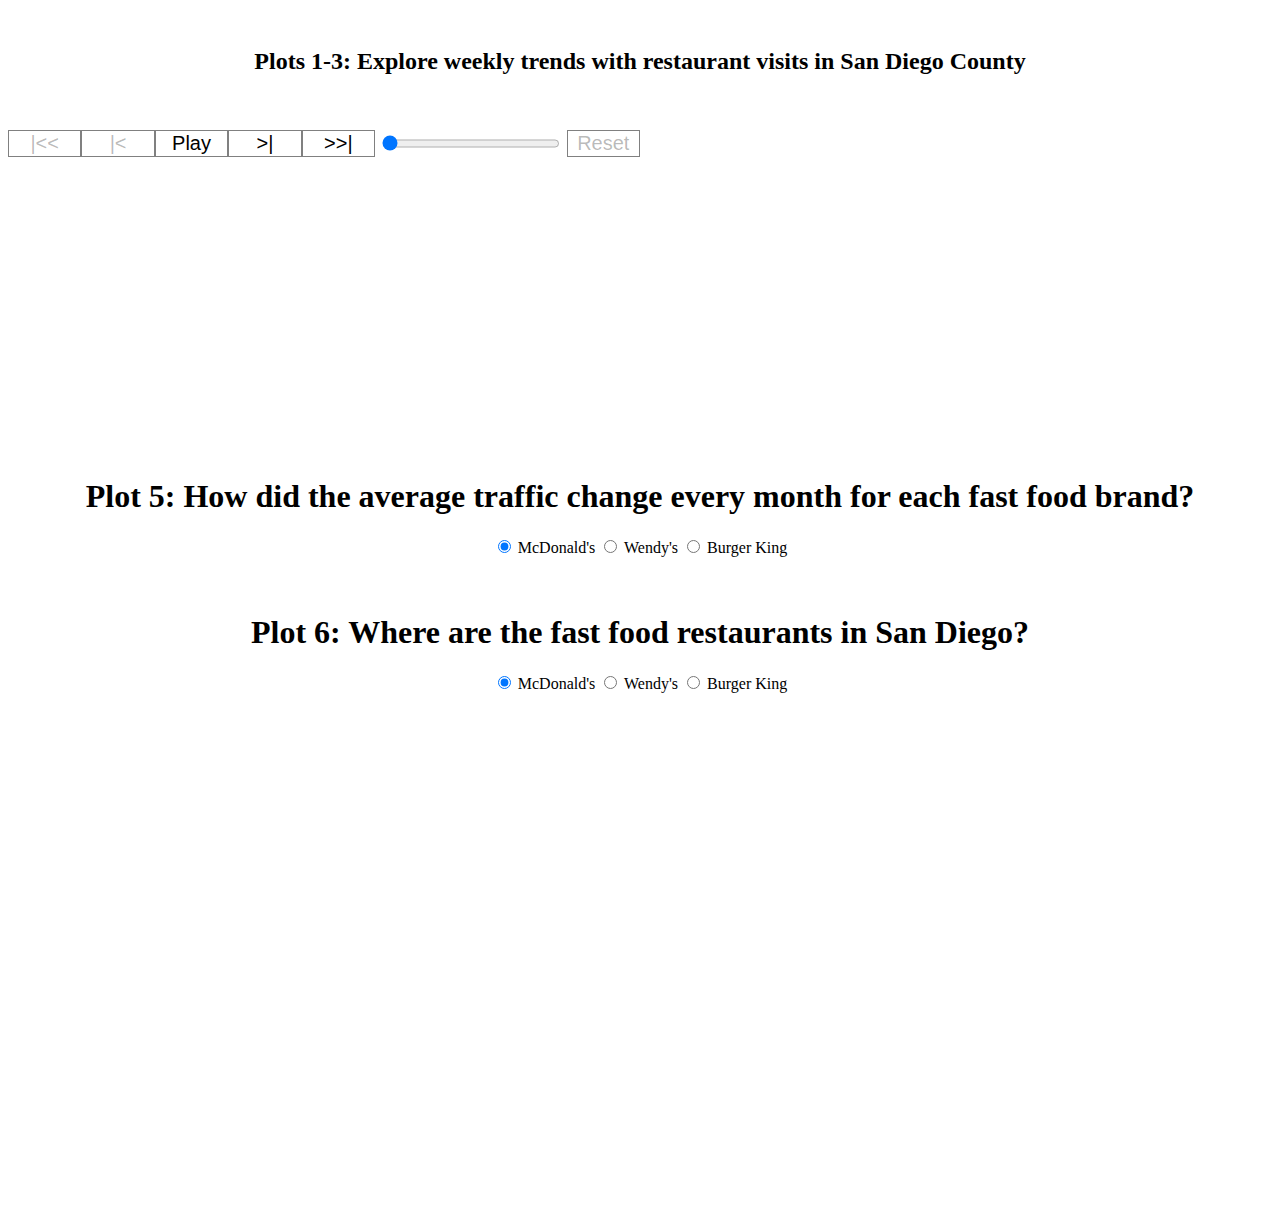
==== index.html @ 8680d5e2 "Incorporate plots 5 and 6 (plot 5 needs a lot of work and finish plot 2" ====
<!DOCTYPE html>
<html lang="en">

<head>
  <meta charset="UTF-8">
  <meta name="viewport" content="width=device-width, initial-scale=1.0">
  <meta http-equiv="X-UA-Compatible" content="ie=edge">
  <script src="../d3.js"></script>
  <script src="https://d3js.org/topojson.v2.min.js"></script>
  <link href="ari-style.css" rel="stylesheet" />
  <title>Final Project DV: Ari</title>
</head>

<body>
  <h2>Plots 1-3: Explore weekly trends with restaurant visits in San Diego County</h2>
  <div id="trifecta">
    <div id="trifectaLeft" class="container">
      <div class="grow">
        <div id="plot1Controls">
          <button type="button" disabled class="plot1Reset"><nobr>|&lt;&lt;</nobr></button>
          <button type="button" disabled id="plot1Back"><nobr>|&lt;</nobr></button>
          <button type="button" id="plot1PlayPause">Play</button>
          <button type="button" id="plot1Fwd"><nobr>&gt;|</nobr></button>
          <button type="button" id="plot1End"><nobr>&gt&gt;|</nobr></button>
          <input type="range" min="0" max="56" value="0" id="plot1WeekRange" list="covidWeek">
          <button type="button" disabled class="plot1Reset">Reset</button>
        </div>
      </div>
      <svg id="plot1SVG"></svg>
      <div class="grow"></div>
    </div>
    <div id="trifectaRight">
      <div id="plot2Container" class="container">
        <!-- <h1>How did the average total daily traffic change every week? (Line plot)</h1> -->
        <br>
        <svg id="plot2SVG"></svg>
      </div>
      <div id="plot3Container" class="container">
        <!-- <h1>Plot 3: How did the average daily traffic each week for each brand change during the course of the early COVID-19 pandemic (Stacked bar chart)?</h1> -->
        <br>
        <svg id="plot3SVG"></svg>
      </div>
    </div>
  </div>
  <div id="plot5Container" class="container">
    <br>
    <div class="row">
      <h1>Plot 5: How did the average traffic change every month for each fast food brand?</h5>
        <div class="row">
          <div id="radio" class="center_plot">
            <input type="radio" id="McDonald" name="year" value="McDonald's" checked="checked">
            <label for="McDonald">McDonald's</label>
            <input type="radio" id="Wendy" name="year" value="Wendy's">
            <label for="Wendy">Wendy's</label>
            <input type="radio" id="BurgerKing" name="year" value="Burger King">
            <label for="BurgerKing">Burger King</label>
            <br>
          </div>
        </div>
        <div id="boxplot"></div>
    </div>
    <br>
  </div>
  <div id="plot6Container" class="container">

    <br>
    <div class="row">
      <h1>Plot 6: Where are the fast food restaurants in San Diego?</h1>
      <div class="row">
        <div id="map_sandiego" class="center_plot">
          <input type="radio" id="McDonald_sandiego" name="mcd" value="McDonald's" checked="checked">
          <label for="McDonald_sandiego">McDonald's</label>
          <input type="radio" id="Wendy_sandiego" name="mcd" value="Wendy's">
          <label for="Wendy_sandiego">Wendy's</label>
          <input type="radio" id="BurgerKing_sandiego" name="mcd" value="Burger King">
          <label for="BurgerKing_sandiego">Burger King</label>
          <br>
        </div>
      </div>
      <div id="map"></div>
    </div>
    <br>
  </div>
</body>
<script src="ari-preprocessing.js"></script>
<script>
  window.updatePlot1 = () => {};
  window.updatePlot3 = () => {};
  window.updatePlot2 = () => {};
</script>
<script src="ari-plot1.js"></script>
<script src="ari-plot2.js"></script>
<script src="ari-plot3.js"></script>
<script src="pranav-app.js"></script>

</html>
---- ari-style.css ----
.color-mcdonalds {
  fill: #ba0900;
}
.color-wendys {
  fill: #acad7b;
}
.color-burgerking {
  fill: #000e8a;
}
.container{
  margin: auto;
  text-align: center;
  /* padding:2em; */
}
#plot1Controls {
  display:flex;
  flex:1;
}
#plot1Controls button {
  display:block;
  flex:1;
}
#plot1Controls input {
  flex: 3;
  margin-left: 0.5em;
  margin-right: 0.5em;
}
#plot1SVG, #plot2SVG, #plot3SVG {
  width:100%;
  height:auto;
}
svg text {
  font-family: sans-serif;
}

button {
  font-size: 1.25em;
  background-color: #FFFFFF;
  border: 1px solid grey;
  cursor:pointer;
}
button:disabled {
  cursor:not-allowed;
}
.covidSpectre {
  fill: #BBB;
}
.covidLabel {
  pointer-events: none;
}

@media only screen and (min-width:1200px) {
  #trifecta {
    display:flex;
  }

  #trifectaLeft, #trifectaRight {
    padding:0;
    margin:0;
    flex:1;
  }

  #trifectaLeft {
    display: flex;
    flex-direction: column;
  }

  .grow {
    flex:1;
    display:flex;
    align-items:center;
  }
}

h2 {
  margin-top: 2em;
  text-align: center;
}
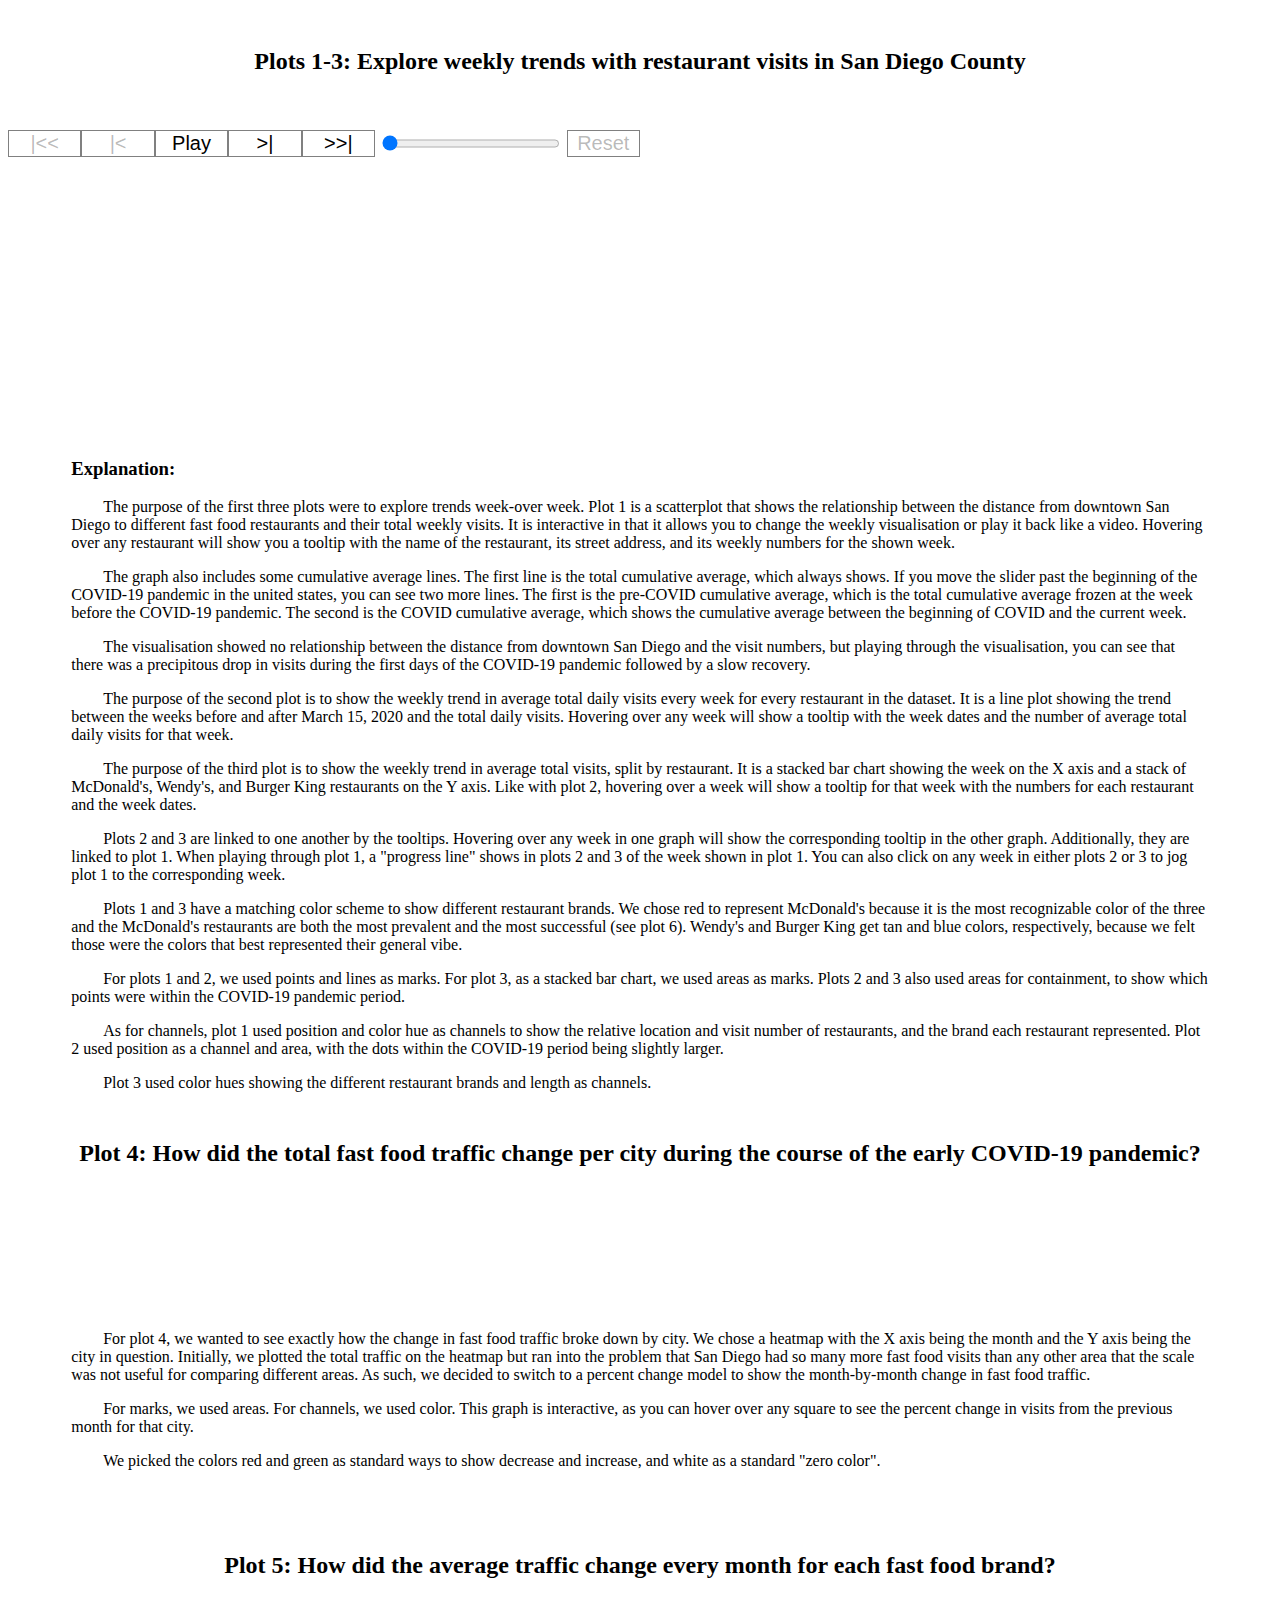
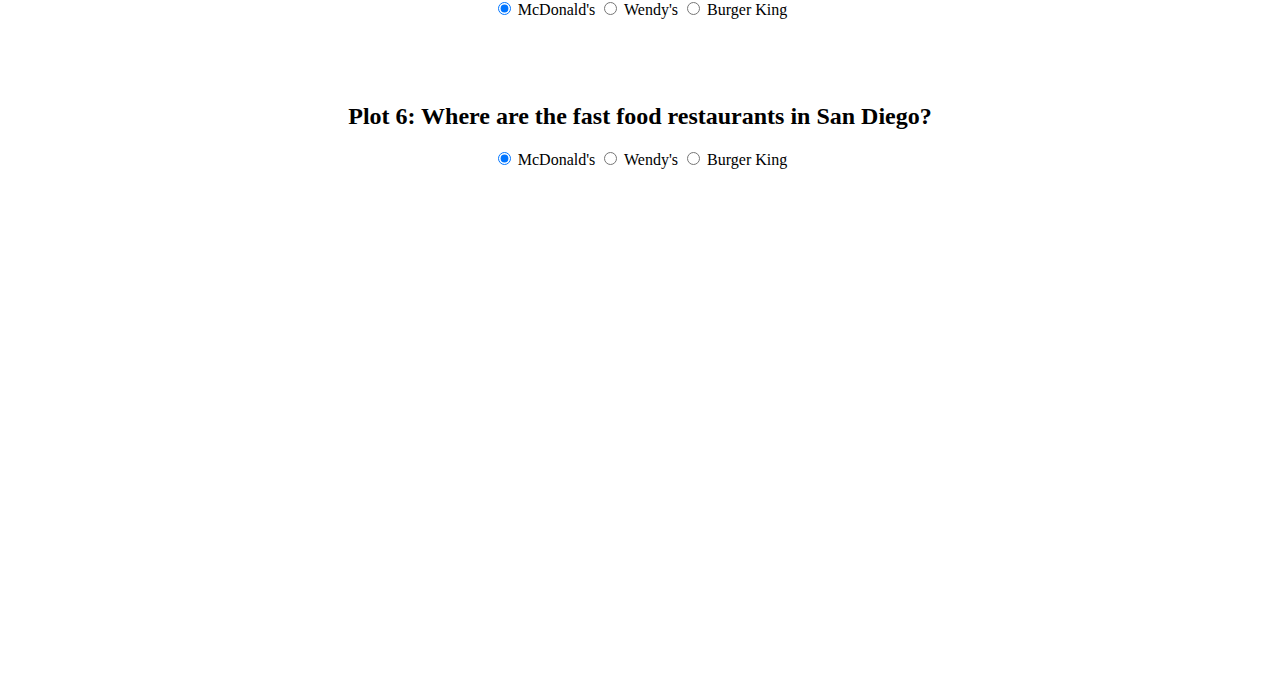
==== commit c7571b35: "Incorporate Brad's code and modify it to be relative, add write-ups for plots 1-4" ====
--- a/index.html
+++ b/index.html
@@ -5,10 +5,10 @@
   <meta charset="UTF-8">
   <meta name="viewport" content="width=device-width, initial-scale=1.0">
   <meta http-equiv="X-UA-Compatible" content="ie=edge">
-  <script src="../d3.js"></script>
+  <script src="./d3.js"></script>
   <script src="https://d3js.org/topojson.v2.min.js"></script>
   <link href="ari-style.css" rel="stylesheet" />
-  <title>Final Project DV: Ari</title>
+  <title>DSC 106 Final Project: Group 35</title>
 </head>
 
 <body>
@@ -17,11 +17,19 @@
     <div id="trifectaLeft" class="container">
       <div class="grow">
         <div id="plot1Controls">
-          <button type="button" disabled class="plot1Reset"><nobr>|&lt;&lt;</nobr></button>
-          <button type="button" disabled id="plot1Back"><nobr>|&lt;</nobr></button>
+          <button type="button" disabled class="plot1Reset">
+            <nobr>|&lt;&lt;</nobr>
+          </button>
+          <button type="button" disabled id="plot1Back">
+            <nobr>|&lt;</nobr>
+          </button>
           <button type="button" id="plot1PlayPause">Play</button>
-          <button type="button" id="plot1Fwd"><nobr>&gt;|</nobr></button>
-          <button type="button" id="plot1End"><nobr>&gt&gt;|</nobr></button>
+          <button type="button" id="plot1Fwd">
+            <nobr>&gt;|</nobr>
+          </button>
+          <button type="button" id="plot1End">
+            <nobr>&gt&gt;|</nobr>
+          </button>
           <input type="range" min="0" max="56" value="0" id="plot1WeekRange" list="covidWeek">
           <button type="button" disabled class="plot1Reset">Reset</button>
         </div>
@@ -42,22 +50,55 @@
       </div>
     </div>
   </div>
+  <h3>Explanation:</h3>
+  <p>
+    The purpose of the first three plots were to explore trends week-over week. Plot 1 is a scatterplot that shows the relationship between the distance from downtown San Diego to different
+    fast food restaurants and their total weekly visits. It is interactive in that it allows you to change the weekly visualisation or play it back like a video. Hovering over any restaurant will show you a tooltip
+    with the name of the restaurant, its street address, and its weekly numbers for the shown week.
+  </p>
+  <p>
+    The graph also includes some cumulative average lines. The first line is the total cumulative average, which always shows. If you move the slider past the beginning of the COVID-19
+    pandemic in the united states, you can see two more lines. The first is the pre-COVID cumulative average, which is the total cumulative average frozen at the week before the COVID-19
+    pandemic. The second is the COVID cumulative average, which shows the cumulative average between the beginning of COVID and the current week.
+  </p>
+  <p>The visualisation showed no relationship between the distance from downtown San Diego and the visit numbers, but playing through the visualisation, you can see that there was a precipitous drop
+  in visits during the first days of the COVID-19 pandemic followed by a slow recovery.</p>
+  <p>The purpose of the second plot is to show the weekly trend in average total daily visits every week for every restaurant in the dataset. It is a line plot showing the trend between the weeks before
+  and after March 15, 2020 and the total daily visits. Hovering over any week will show a tooltip with the week dates and the number of average total daily visits for that week.</p>
+  <p>The purpose of the third plot is to show the weekly trend in average total visits, split by restaurant. It is a stacked bar chart showing the week on the X axis and a stack of McDonald&apos;s, Wendy&apos;s, and Burger King restaurants on the Y axis. Like with plot 2, hovering over a week will show a
+  tooltip for that week with the numbers for each restaurant and the week dates.</p>
+  <p>Plots 2 and 3 are linked to one another by the tooltips. Hovering over any week in one graph will show the corresponding tooltip in the other graph. Additionally, they are linked to plot 1.
+  When playing through plot 1, a &quot;progress line&quot; shows in plots 2 and 3 of the week shown in plot 1. You can also click on any week in either plots 2 or 3 to jog plot 1 to the corresponding week.</p>
+  <p>Plots 1 and 3 have a matching color scheme to show different restaurant brands. We chose red to represent McDonald&apos;s because it is the most recognizable color of the three and the McDonald&apos;s restaurants are both
+  the most prevalent and the most successful (see plot 6). Wendy&apos;s and Burger King get tan and blue colors, respectively, because we felt those were the colors that best represented their general vibe.</p>
+  <p>For plots 1 and 2, we used points and lines as marks. For plot 3, as a stacked bar chart, we used areas as marks. Plots 2 and 3 also used areas for containment, to show which points were within the COVID-19 pandemic period.</p>
+  <p>As for channels, plot 1 used position and color hue as channels to show the relative location and visit number of restaurants, and the brand each restaurant represented. Plot 2 used position as a channel and area, with the dots within the COVID-19 period being slightly larger.</p>
+  <p>Plot 3 used color hues showing the different restaurant brands and length as channels.</p>
+  <div id="plot4Container" class="container">
+    <h2>Plot 4: How did the total fast food traffic change per city during the course of the early COVID-19 pandemic?</h2>
+    <div id="plot_4" class="center_plot">
+    </div>
+  </div>
+<p>For plot 4, we wanted to see exactly how the change in fast food traffic broke down by city. We chose a heatmap with the X axis being the month and the Y axis being the city in question. Initially, we plotted the total traffic on the heatmap but ran into the problem that San Diego had so many more
+fast food visits than any other area that the scale was not useful for comparing different areas. As such, we decided to switch to a percent change model to show the month-by-month change in fast food traffic.</p>
+<p>For marks, we used areas. For channels, we used color. This graph is interactive, as you can hover over any square to see the percent change in visits from the previous month for that city.</p>
+<p>We picked the colors red and green as standard ways to show decrease and increase, and white as a standard &quot;zero color&quot;.</p>
   <div id="plot5Container" class="container">
     <br>
     <div class="row">
-      <h1>Plot 5: How did the average traffic change every month for each fast food brand?</h5>
-        <div class="row">
-          <div id="radio" class="center_plot">
-            <input type="radio" id="McDonald" name="year" value="McDonald's" checked="checked">
-            <label for="McDonald">McDonald's</label>
-            <input type="radio" id="Wendy" name="year" value="Wendy's">
-            <label for="Wendy">Wendy's</label>
-            <input type="radio" id="BurgerKing" name="year" value="Burger King">
-            <label for="BurgerKing">Burger King</label>
-            <br>
-          </div>
+      <h2>Plot 5: How did the average traffic change every month for each fast food brand?</h2>
+      <div class="row">
+        <div id="radio" class="center_plot">
+          <input type="radio" id="McDonald" name="year" value="McDonald's" checked="checked">
+          <label for="McDonald">McDonald's</label>
+          <input type="radio" id="Wendy" name="year" value="Wendy's">
+          <label for="Wendy">Wendy's</label>
+          <input type="radio" id="BurgerKing" name="year" value="Burger King">
+          <label for="BurgerKing">Burger King</label>
+          <br>
         </div>
-        <div id="boxplot"></div>
+      </div>
+      <div id="boxplot"></div>
     </div>
     <br>
   </div>
@@ -65,7 +106,7 @@
 
     <br>
     <div class="row">
-      <h1>Plot 6: Where are the fast food restaurants in San Diego?</h1>
+      <h2>Plot 6: Where are the fast food restaurants in San Diego?</h2>
       <div class="row">
         <div id="map_sandiego" class="center_plot">
           <input type="radio" id="McDonald_sandiego" name="mcd" value="McDonald's" checked="checked">
@@ -91,6 +132,7 @@
 <script src="ari-plot1.js"></script>
 <script src="ari-plot2.js"></script>
 <script src="ari-plot3.js"></script>
+<script src="brad-app.js"></script>
 <script src="pranav-app.js"></script>
 
 </html>
--- a/ari-style.css
+++ b/ari-style.css
@@ -25,9 +25,19 @@
   margin-left: 0.5em;
   margin-right: 0.5em;
 }
-#plot1SVG, #plot2SVG, #plot3SVG {
+#plot1SVG, #plot2SVG, #plot3SVG, #plot_4 svg {
   width:100%;
   height:auto;
+}
+#plot_4 {
+  padding: 5%;
+}
+p, h3 {
+  padding-left: 5%;
+  padding-right: 5%;
+}
+p {
+  text-indent: 2em;
 }
 svg text {
   font-family: sans-serif;
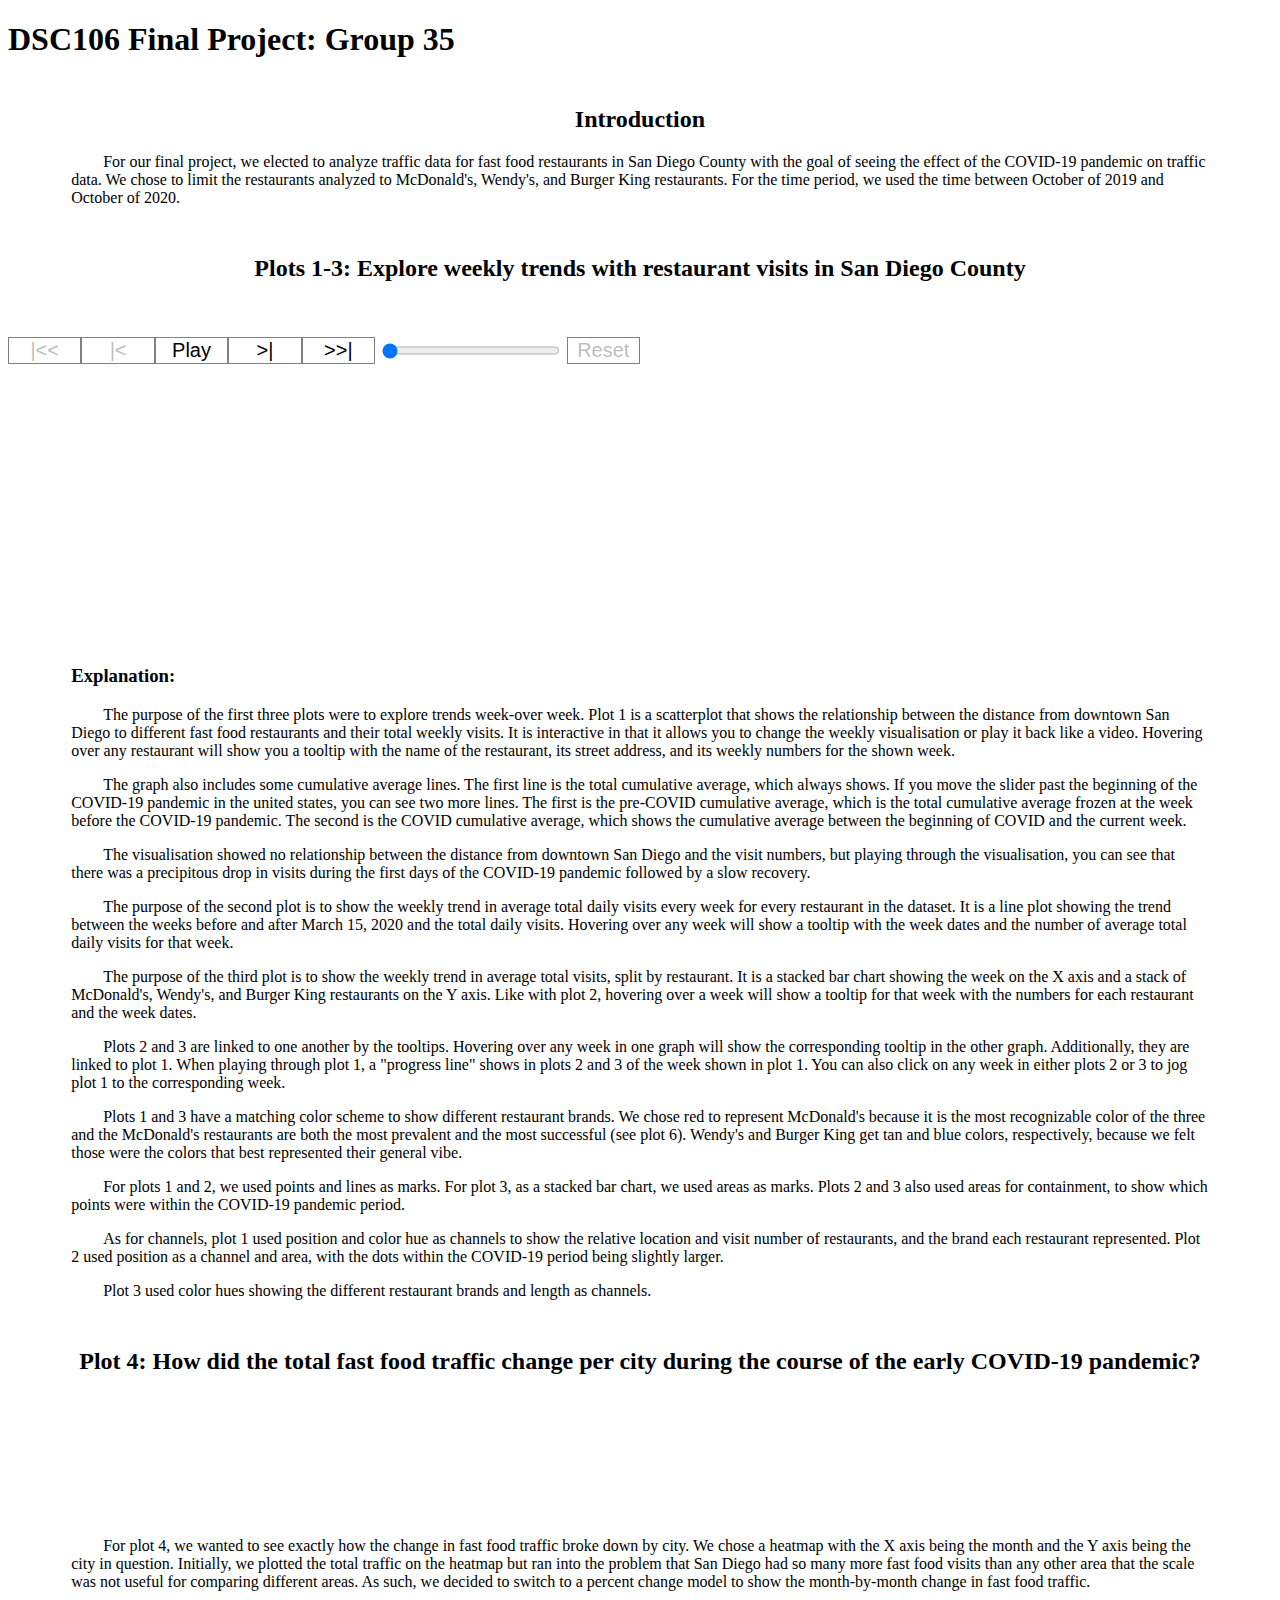
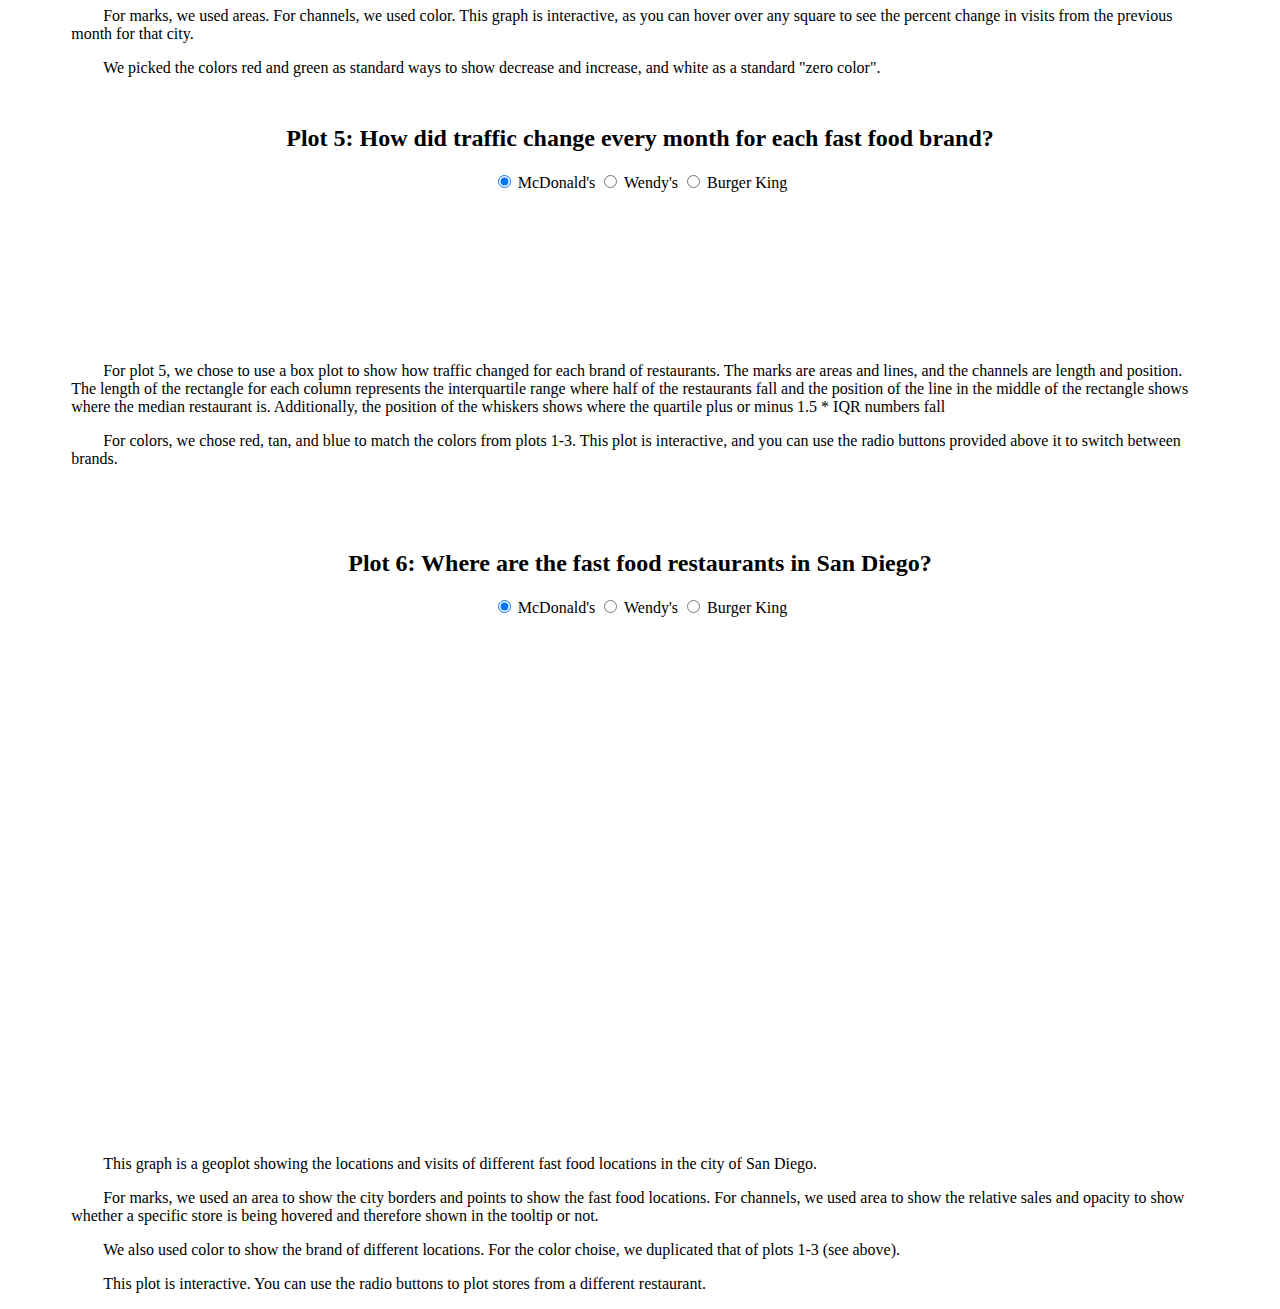
==== commit acd1d3b8: "Re-do plot 5, add write-up" ====
--- a/index.html
+++ b/index.html
@@ -12,6 +12,9 @@
 </head>
 
 <body>
+  <h1>DSC106 Final Project: Group 35</h1>
+  <h2>Introduction</h2>
+  <p>For our final project, we elected to analyze traffic data for fast food restaurants in San Diego County with the goal of seeing the effect of the COVID-19 pandemic on traffic data. We chose to limit the restaurants analyzed to McDonald&apos;s, Wendy&apos;s, and Burger King restaurants. For the time period, we used the time between October of 2019 and October of 2020.</p>
   <h2>Plots 1-3: Explore weekly trends with restaurant visits in San Diego County</h2>
   <div id="trifecta">
     <div id="trifectaLeft" class="container">
@@ -62,30 +65,49 @@
     pandemic. The second is the COVID cumulative average, which shows the cumulative average between the beginning of COVID and the current week.
   </p>
   <p>The visualisation showed no relationship between the distance from downtown San Diego and the visit numbers, but playing through the visualisation, you can see that there was a precipitous drop
-  in visits during the first days of the COVID-19 pandemic followed by a slow recovery.</p>
+    in visits during the first days of the COVID-19 pandemic followed by a slow recovery.</p>
   <p>The purpose of the second plot is to show the weekly trend in average total daily visits every week for every restaurant in the dataset. It is a line plot showing the trend between the weeks before
-  and after March 15, 2020 and the total daily visits. Hovering over any week will show a tooltip with the week dates and the number of average total daily visits for that week.</p>
-  <p>The purpose of the third plot is to show the weekly trend in average total visits, split by restaurant. It is a stacked bar chart showing the week on the X axis and a stack of McDonald&apos;s, Wendy&apos;s, and Burger King restaurants on the Y axis. Like with plot 2, hovering over a week will show a
-  tooltip for that week with the numbers for each restaurant and the week dates.</p>
+    and after March 15, 2020 and the total daily visits. Hovering over any week will show a tooltip with the week dates and the number of average total daily visits for that week.</p>
+  <p>The purpose of the third plot is to show the weekly trend in average total visits, split by restaurant. It is a stacked bar chart showing the week on the X axis and a stack of McDonald&apos;s, Wendy&apos;s, and Burger King restaurants on the Y
+    axis. Like with plot 2, hovering over a week will show a
+    tooltip for that week with the numbers for each restaurant and the week dates.</p>
   <p>Plots 2 and 3 are linked to one another by the tooltips. Hovering over any week in one graph will show the corresponding tooltip in the other graph. Additionally, they are linked to plot 1.
-  When playing through plot 1, a &quot;progress line&quot; shows in plots 2 and 3 of the week shown in plot 1. You can also click on any week in either plots 2 or 3 to jog plot 1 to the corresponding week.</p>
+    When playing through plot 1, a &quot;progress line&quot; shows in plots 2 and 3 of the week shown in plot 1. You can also click on any week in either plots 2 or 3 to jog plot 1 to the corresponding week.</p>
   <p>Plots 1 and 3 have a matching color scheme to show different restaurant brands. We chose red to represent McDonald&apos;s because it is the most recognizable color of the three and the McDonald&apos;s restaurants are both
-  the most prevalent and the most successful (see plot 6). Wendy&apos;s and Burger King get tan and blue colors, respectively, because we felt those were the colors that best represented their general vibe.</p>
+    the most prevalent and the most successful (see plot 6). Wendy&apos;s and Burger King get tan and blue colors, respectively, because we felt those were the colors that best represented their general vibe.</p>
   <p>For plots 1 and 2, we used points and lines as marks. For plot 3, as a stacked bar chart, we used areas as marks. Plots 2 and 3 also used areas for containment, to show which points were within the COVID-19 pandemic period.</p>
-  <p>As for channels, plot 1 used position and color hue as channels to show the relative location and visit number of restaurants, and the brand each restaurant represented. Plot 2 used position as a channel and area, with the dots within the COVID-19 period being slightly larger.</p>
+  <p>As for channels, plot 1 used position and color hue as channels to show the relative location and visit number of restaurants, and the brand each restaurant represented. Plot 2 used position as a channel and area, with the dots within the
+    COVID-19 period being slightly larger.</p>
   <p>Plot 3 used color hues showing the different restaurant brands and length as channels.</p>
   <div id="plot4Container" class="container">
     <h2>Plot 4: How did the total fast food traffic change per city during the course of the early COVID-19 pandemic?</h2>
     <div id="plot_4" class="center_plot">
     </div>
   </div>
-<p>For plot 4, we wanted to see exactly how the change in fast food traffic broke down by city. We chose a heatmap with the X axis being the month and the Y axis being the city in question. Initially, we plotted the total traffic on the heatmap but ran into the problem that San Diego had so many more
-fast food visits than any other area that the scale was not useful for comparing different areas. As such, we decided to switch to a percent change model to show the month-by-month change in fast food traffic.</p>
-<p>For marks, we used areas. For channels, we used color. This graph is interactive, as you can hover over any square to see the percent change in visits from the previous month for that city.</p>
-<p>We picked the colors red and green as standard ways to show decrease and increase, and white as a standard &quot;zero color&quot;.</p>
+  <p>For plot 4, we wanted to see exactly how the change in fast food traffic broke down by city. We chose a heatmap with the X axis being the month and the Y axis being the city in question. Initially, we plotted the total traffic on the heatmap but
+    ran into the problem that San Diego had so many more
+    fast food visits than any other area that the scale was not useful for comparing different areas. As such, we decided to switch to a percent change model to show the month-by-month change in fast food traffic.</p>
+  <p>For marks, we used areas. For channels, we used color. This graph is interactive, as you can hover over any square to see the percent change in visits from the previous month for that city.</p>
+  <p>We picked the colors red and green as standard ways to show decrease and increase, and white as a standard &quot;zero color&quot;.</p>
   <div id="plot5Container" class="container">
-    <br>
+    <h2>Plot 5: How did traffic change every month for each fast food brand?</h2>
     <div class="row">
+      <div id="plot5-radio" class="center_plot">
+        <input type="radio" id="McDonald-5" name="year" value="McDonald's" checked="checked">
+        <label for="McDonald-5">McDonald&apos;s</label>
+        <input type="radio" id="Wendy-5" name="year" value="Wendy's">
+        <label for="Wendy-5">Wendy&apos;s</label>
+        <input type="radio" id="BurgerKing-5" name="year" value="Burger King">
+        <label for="BurgerKing-5">Burger King</label>
+        <br>
+      </div>
+      <svg id="plot5SVG"></svg>
+    </div>
+  </div>
+  <p>For plot 5, we chose to use a box plot to show how traffic changed for each brand of restaurants. The marks are areas and lines, and the channels are length and position. The length of the rectangle for each column represents the interquartile range where half of the restaurants fall and the position of the line in the middle of the rectangle shows where the median restaurant is. Additionally, the position of the whiskers shows where the quartile plus or minus 1.5 * IQR numbers fall</p>
+  <p>For colors, we chose red, tan, and blue to match the colors from plots 1-3. This plot is interactive, and you can use the radio buttons provided above it to switch between brands.</p>
+      <!-- <br> -->
+      <!-- <div class="row">
       <h2>Plot 5: How did the average traffic change every month for each fast food brand?</h2>
       <div class="row">
         <div id="radio" class="center_plot">
@@ -99,29 +121,34 @@
         </div>
       </div>
       <div id="boxplot"></div>
+    </div> -->
+      <!-- <br> -->
     </div>
-    <br>
-  </div>
-  <div id="plot6Container" class="container">
+    <div id="plot6Container" class="container">
 
-    <br>
-    <div class="row">
-      <h2>Plot 6: Where are the fast food restaurants in San Diego?</h2>
+      <br>
       <div class="row">
-        <div id="map_sandiego" class="center_plot">
-          <input type="radio" id="McDonald_sandiego" name="mcd" value="McDonald's" checked="checked">
-          <label for="McDonald_sandiego">McDonald's</label>
-          <input type="radio" id="Wendy_sandiego" name="mcd" value="Wendy's">
-          <label for="Wendy_sandiego">Wendy's</label>
-          <input type="radio" id="BurgerKing_sandiego" name="mcd" value="Burger King">
-          <label for="BurgerKing_sandiego">Burger King</label>
-          <br>
+        <h2>Plot 6: Where are the fast food restaurants in San Diego?</h2>
+        <div class="row">
+          <div id="map_sandiego" class="center_plot">
+            <input type="radio" id="McDonald_sandiego" name="mcd" value="McDonald's" checked="checked">
+            <label for="McDonald_sandiego">McDonald's</label>
+            <input type="radio" id="Wendy_sandiego" name="mcd" value="Wendy's">
+            <label for="Wendy_sandiego">Wendy's</label>
+            <input type="radio" id="BurgerKing_sandiego" name="mcd" value="Burger King">
+            <label for="BurgerKing_sandiego">Burger King</label>
+            <br>
+          </div>
         </div>
+        <div id="map"></div>
       </div>
-      <div id="map"></div>
+      <br>
     </div>
-    <br>
-  </div>
+    <p>This graph is a geoplot showing the locations and visits of different fast food locations in the city of San Diego.</p>
+    <p>For marks, we used an area to show the city borders and points to show the fast food locations. For channels, we used area to show the relative sales and opacity to show whether a specific store is being hovered and therefore shown in the
+      tooltip or not.</p>
+    <p>We also used color to show the brand of different locations. For the color choise, we duplicated that of plots 1-3 (see above).</p>
+    <p>This plot is interactive. You can use the radio buttons to plot stores from a different restaurant.</p>
 </body>
 <script src="ari-preprocessing.js"></script>
 <script>
@@ -133,6 +160,7 @@
 <script src="ari-plot2.js"></script>
 <script src="ari-plot3.js"></script>
 <script src="brad-app.js"></script>
+<script src="ari-plot5.js"></script>
 <script src="pranav-app.js"></script>
 
 </html>
--- a/ari-style.css
+++ b/ari-style.css
@@ -25,7 +25,7 @@
   margin-left: 0.5em;
   margin-right: 0.5em;
 }
-#plot1SVG, #plot2SVG, #plot3SVG, #plot_4 svg {
+#plot1SVG, #plot2SVG, #plot3SVG, #plot_4 svg, #plot5SVG {
   width:100%;
   height:auto;
 }
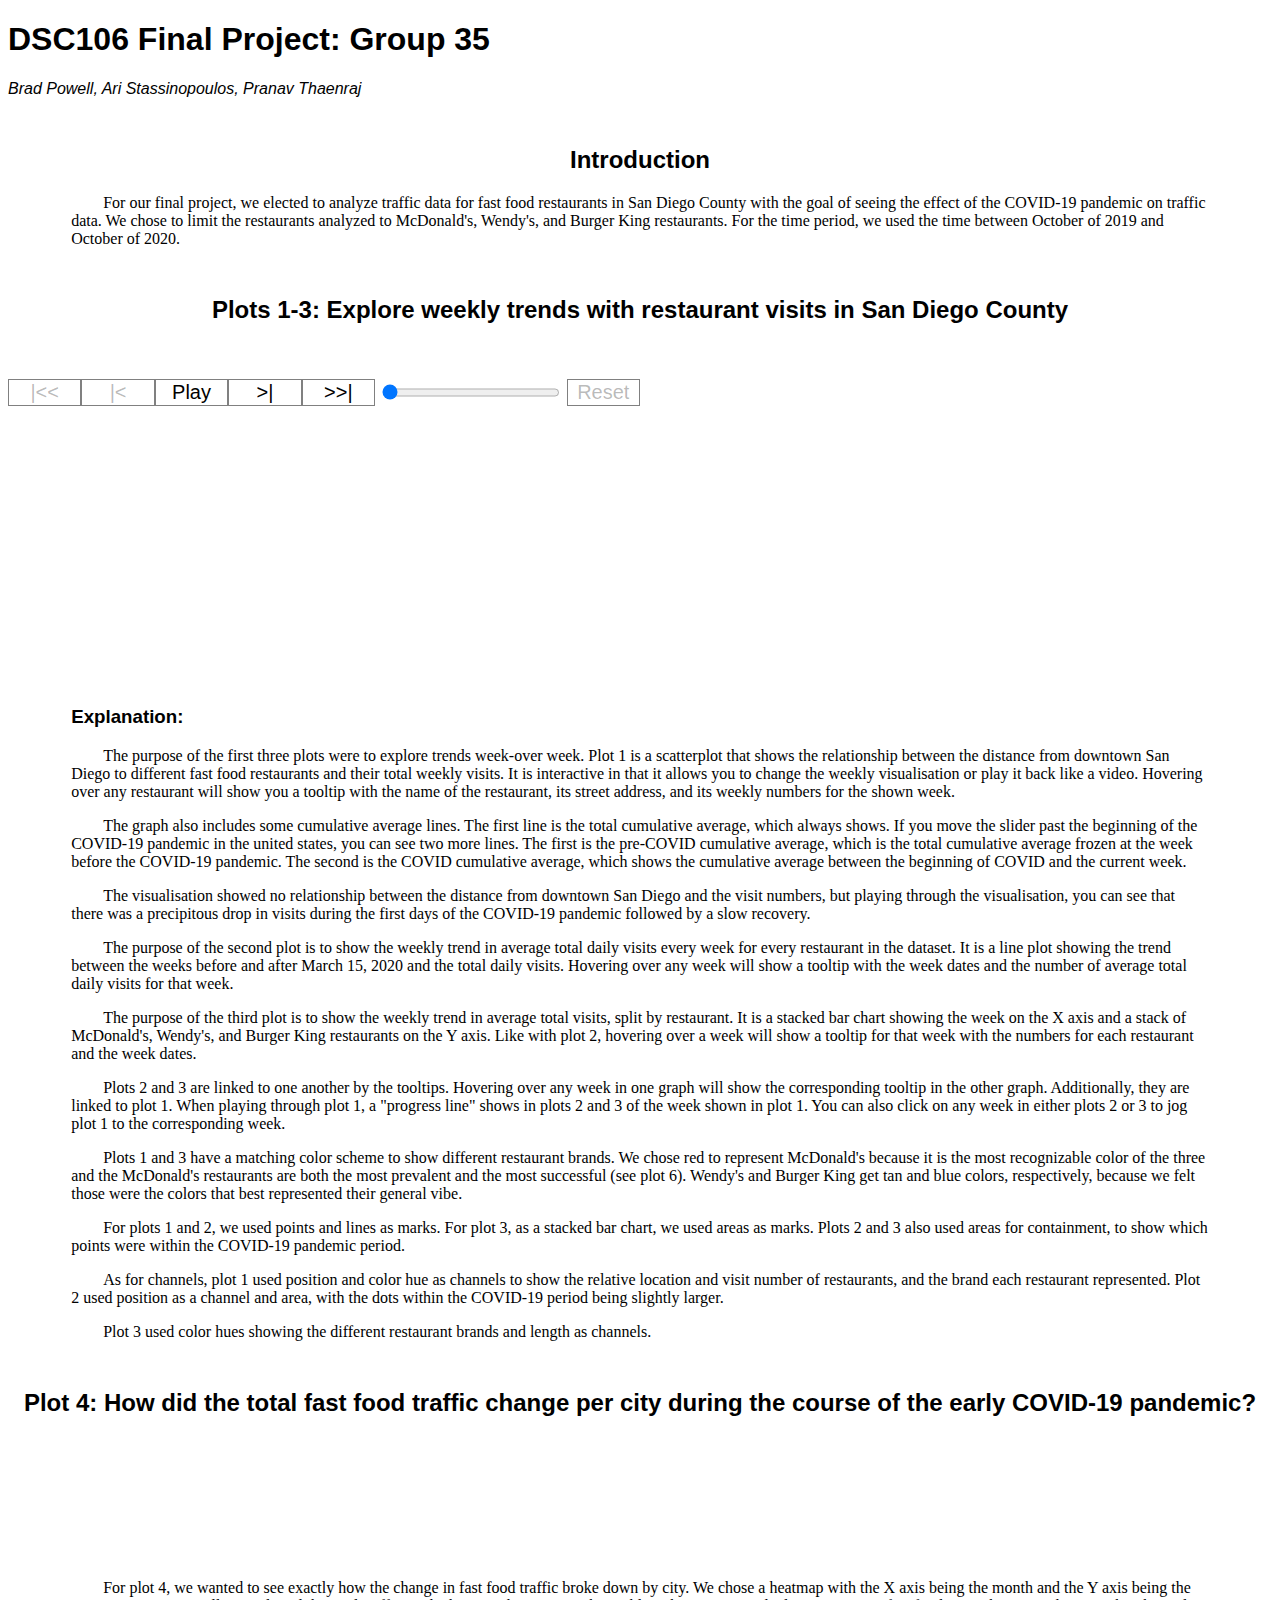
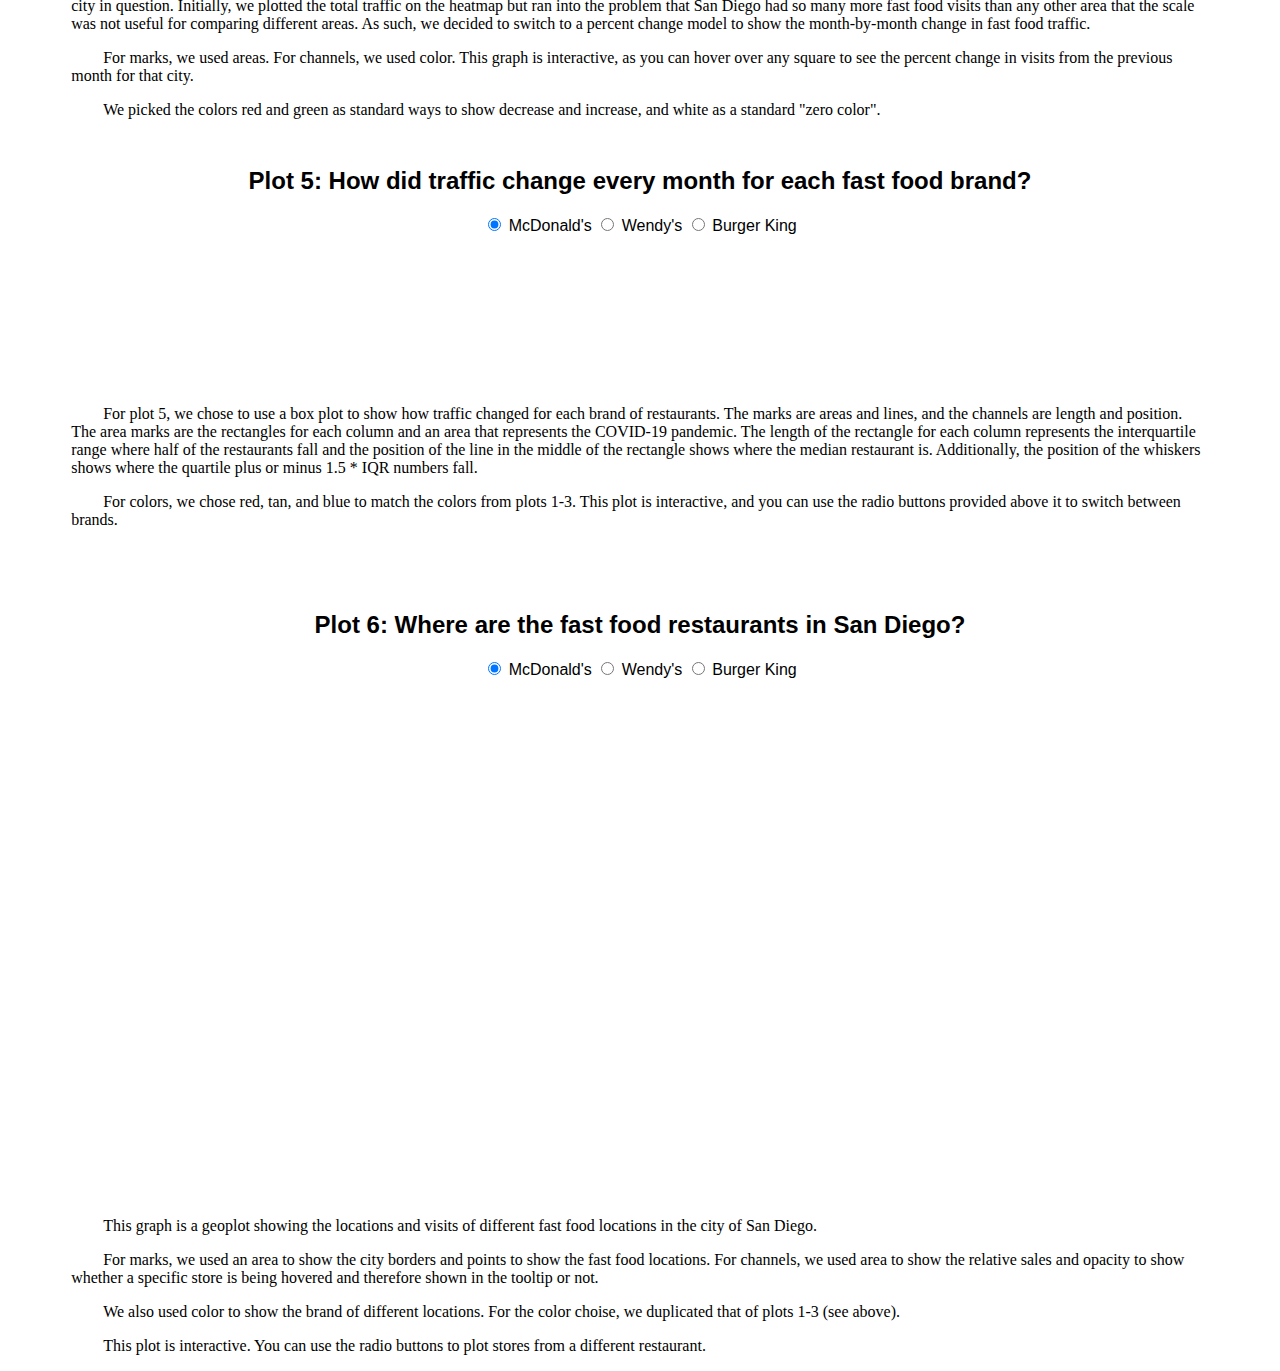
==== commit 558380b3: "Change style slightly, rename style.css" ====
--- a/index.html
+++ b/index.html
@@ -7,14 +7,16 @@
   <meta http-equiv="X-UA-Compatible" content="ie=edge">
   <script src="./d3.js"></script>
   <script src="https://d3js.org/topojson.v2.min.js"></script>
-  <link href="ari-style.css" rel="stylesheet" />
+  <link href="style.css" rel="stylesheet" />
   <title>DSC 106 Final Project: Group 35</title>
 </head>
 
 <body>
   <h1>DSC106 Final Project: Group 35</h1>
+  <i class="subheader">Brad Powell, Ari Stassinopoulos, Pranav Thaenraj</i>
   <h2>Introduction</h2>
   <p>For our final project, we elected to analyze traffic data for fast food restaurants in San Diego County with the goal of seeing the effect of the COVID-19 pandemic on traffic data. We chose to limit the restaurants analyzed to McDonald&apos;s, Wendy&apos;s, and Burger King restaurants. For the time period, we used the time between October of 2019 and October of 2020.</p>
+  <p></p>
   <h2>Plots 1-3: Explore weekly trends with restaurant visits in San Diego County</h2>
   <div id="trifecta">
     <div id="trifectaLeft" class="container">
@@ -104,7 +106,7 @@
       <svg id="plot5SVG"></svg>
     </div>
   </div>
-  <p>For plot 5, we chose to use a box plot to show how traffic changed for each brand of restaurants. The marks are areas and lines, and the channels are length and position. The length of the rectangle for each column represents the interquartile range where half of the restaurants fall and the position of the line in the middle of the rectangle shows where the median restaurant is. Additionally, the position of the whiskers shows where the quartile plus or minus 1.5 * IQR numbers fall</p>
+  <p>For plot 5, we chose to use a box plot to show how traffic changed for each brand of restaurants. The marks are areas and lines, and the channels are length and position. The area marks are the rectangles for each column and an area that represents the COVID-19 pandemic. The length of the rectangle for each column represents the interquartile range where half of the restaurants fall and the position of the line in the middle of the rectangle shows where the median restaurant is. Additionally, the position of the whiskers shows where the quartile plus or minus 1.5 * IQR numbers fall.</p>
   <p>For colors, we chose red, tan, and blue to match the colors from plots 1-3. This plot is interactive, and you can use the radio buttons provided above it to switch between brands.</p>
       <!-- <br> -->
       <!-- <div class="row">
--- a/style.css
+++ b/style.css
@@ -0,0 +1,94 @@
+html {
+  font-family: sans-serif;
+}
+p {
+  font-family: serif;
+}
+.color-mcdonalds {
+  fill: #ba0900;
+}
+.color-wendys {
+  fill: #acad7b;
+}
+.color-burgerking {
+  fill: #000e8a;
+}
+.container{
+  margin: auto;
+  text-align: center;
+  /* padding:2em; */
+}
+#plot1Controls {
+  display:flex;
+  flex:1;
+}
+#plot1Controls button {
+  display:block;
+  flex:1;
+}
+#plot1Controls input {
+  flex: 3;
+  margin-left: 0.5em;
+  margin-right: 0.5em;
+}
+#plot1SVG, #plot2SVG, #plot3SVG, #plot_4 svg, #plot5SVG {
+  width:100%;
+  height:auto;
+}
+#plot_4 {
+  padding: 5%;
+}
+p, h3 {
+  padding-left: 5%;
+  padding-right: 5%;
+}
+p {
+  text-indent: 2em;
+}
+svg text {
+  font-family: sans-serif;
+}
+
+button {
+  font-size: 1.25em;
+  background-color: #FFFFFF;
+  border: 1px solid grey;
+  cursor:pointer;
+}
+button:disabled {
+  cursor:not-allowed;
+}
+.covidSpectre {
+  fill: #BBB;
+}
+.covidLabel {
+  pointer-events: none;
+}
+
+@media only screen and (min-width:1200px) {
+  #trifecta {
+    display:flex;
+  }
+
+  #trifectaLeft, #trifectaRight {
+    padding:0;
+    margin:0;
+    flex:1;
+  }
+
+  #trifectaLeft {
+    display: flex;
+    flex-direction: column;
+  }
+
+  .grow {
+    flex:1;
+    display:flex;
+    align-items:center;
+  }
+}
+
+h2 {
+  margin-top: 2em;
+  text-align: center;
+}
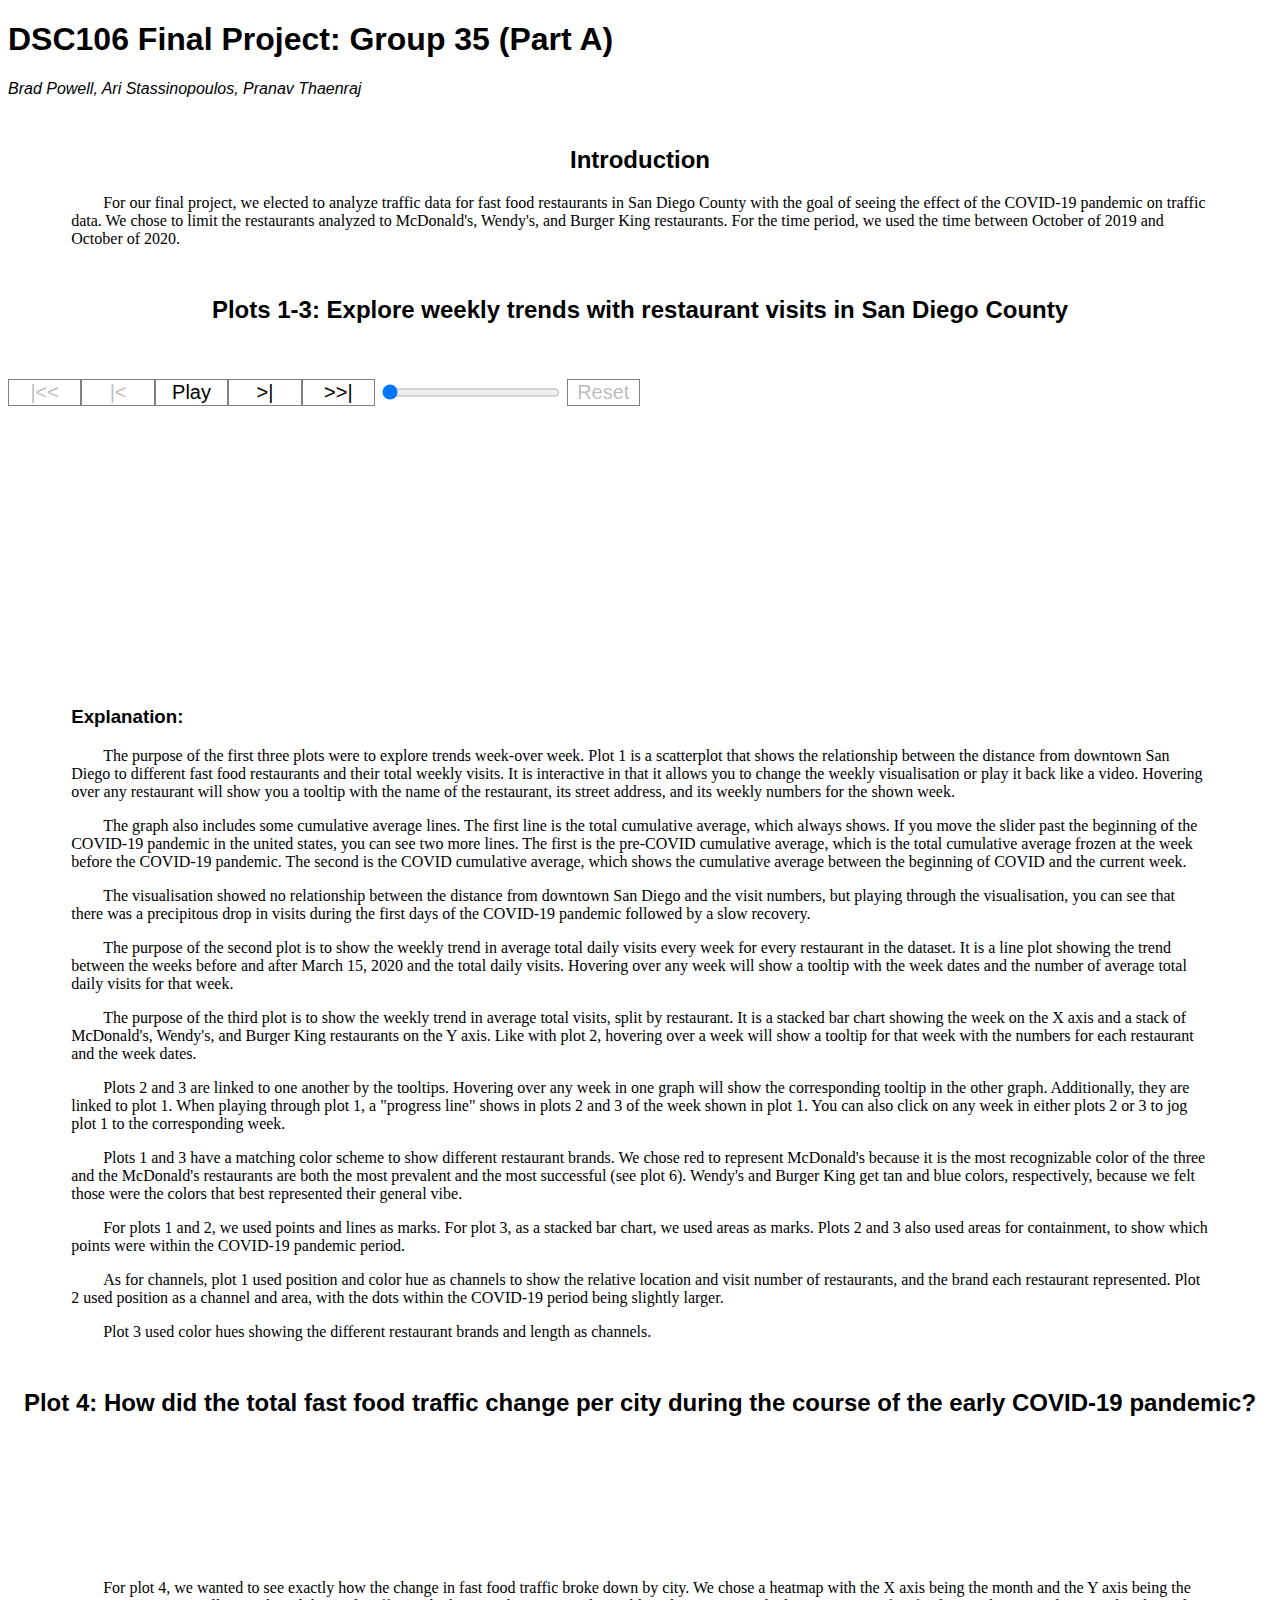
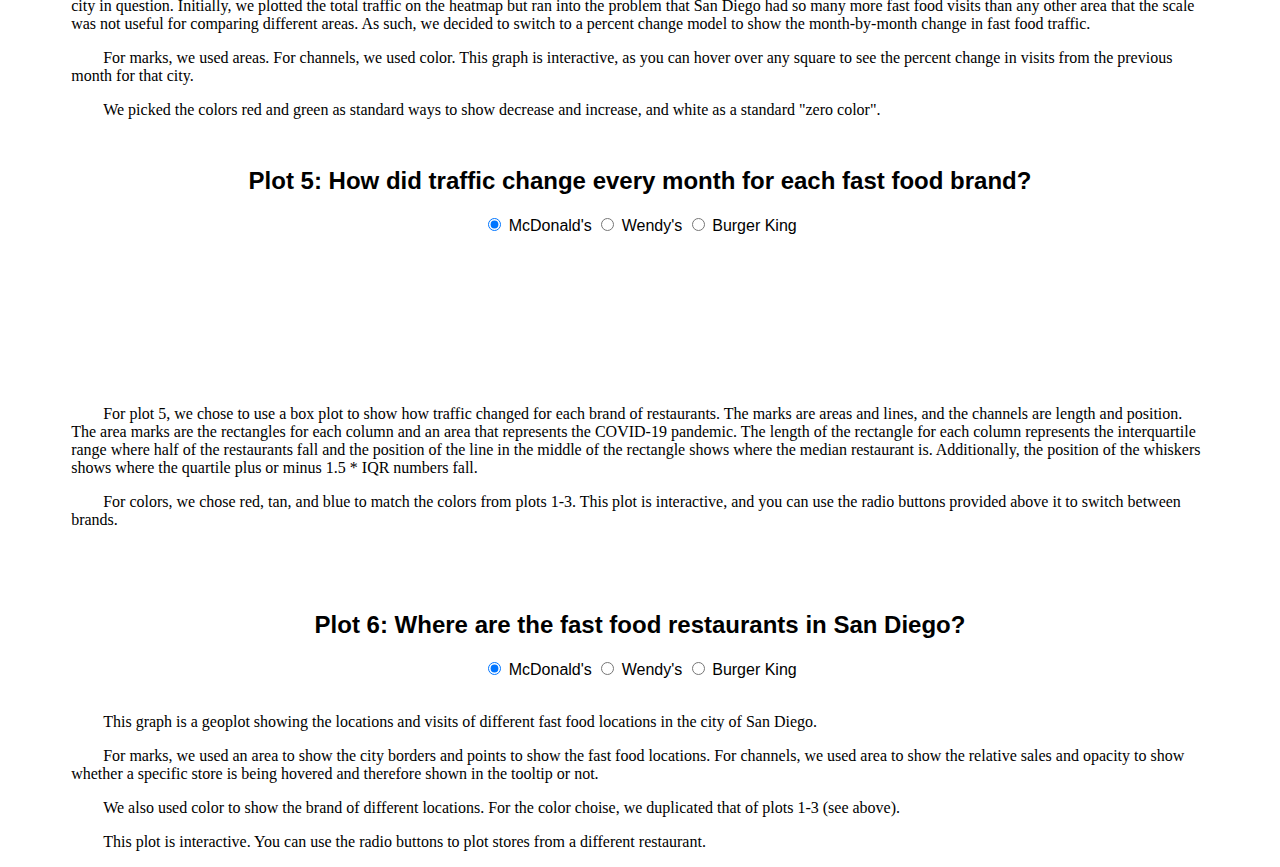
==== commit e80b769a: "Flatten file structure, remove d3.js" ====
--- a/index.html
+++ b/index.html
@@ -5,14 +5,14 @@
   <meta charset="UTF-8">
   <meta name="viewport" content="width=device-width, initial-scale=1.0">
   <meta http-equiv="X-UA-Compatible" content="ie=edge">
-  <script src="./d3.js"></script>
+  <script src="https://d3js.org/d3.v7.min.js"></script>
   <script src="https://d3js.org/topojson.v2.min.js"></script>
   <link href="style.css" rel="stylesheet" />
-  <title>DSC 106 Final Project: Group 35</title>
+  <title>DSC 106 Final Project: Group 35 Part A</title>
 </head>
 
 <body>
-  <h1>DSC106 Final Project: Group 35</h1>
+  <h1>DSC106 Final Project: Group 35 (Part A)</h1>
   <i class="subheader">Brad Powell, Ari Stassinopoulos, Pranav Thaenraj</i>
   <h2>Introduction</h2>
   <p>For our final project, we elected to analyze traffic data for fast food restaurants in San Diego County with the goal of seeing the effect of the COVID-19 pandemic on traffic data. We chose to limit the restaurants analyzed to McDonald&apos;s, Wendy&apos;s, and Burger King restaurants. For the time period, we used the time between October of 2019 and October of 2020.</p>
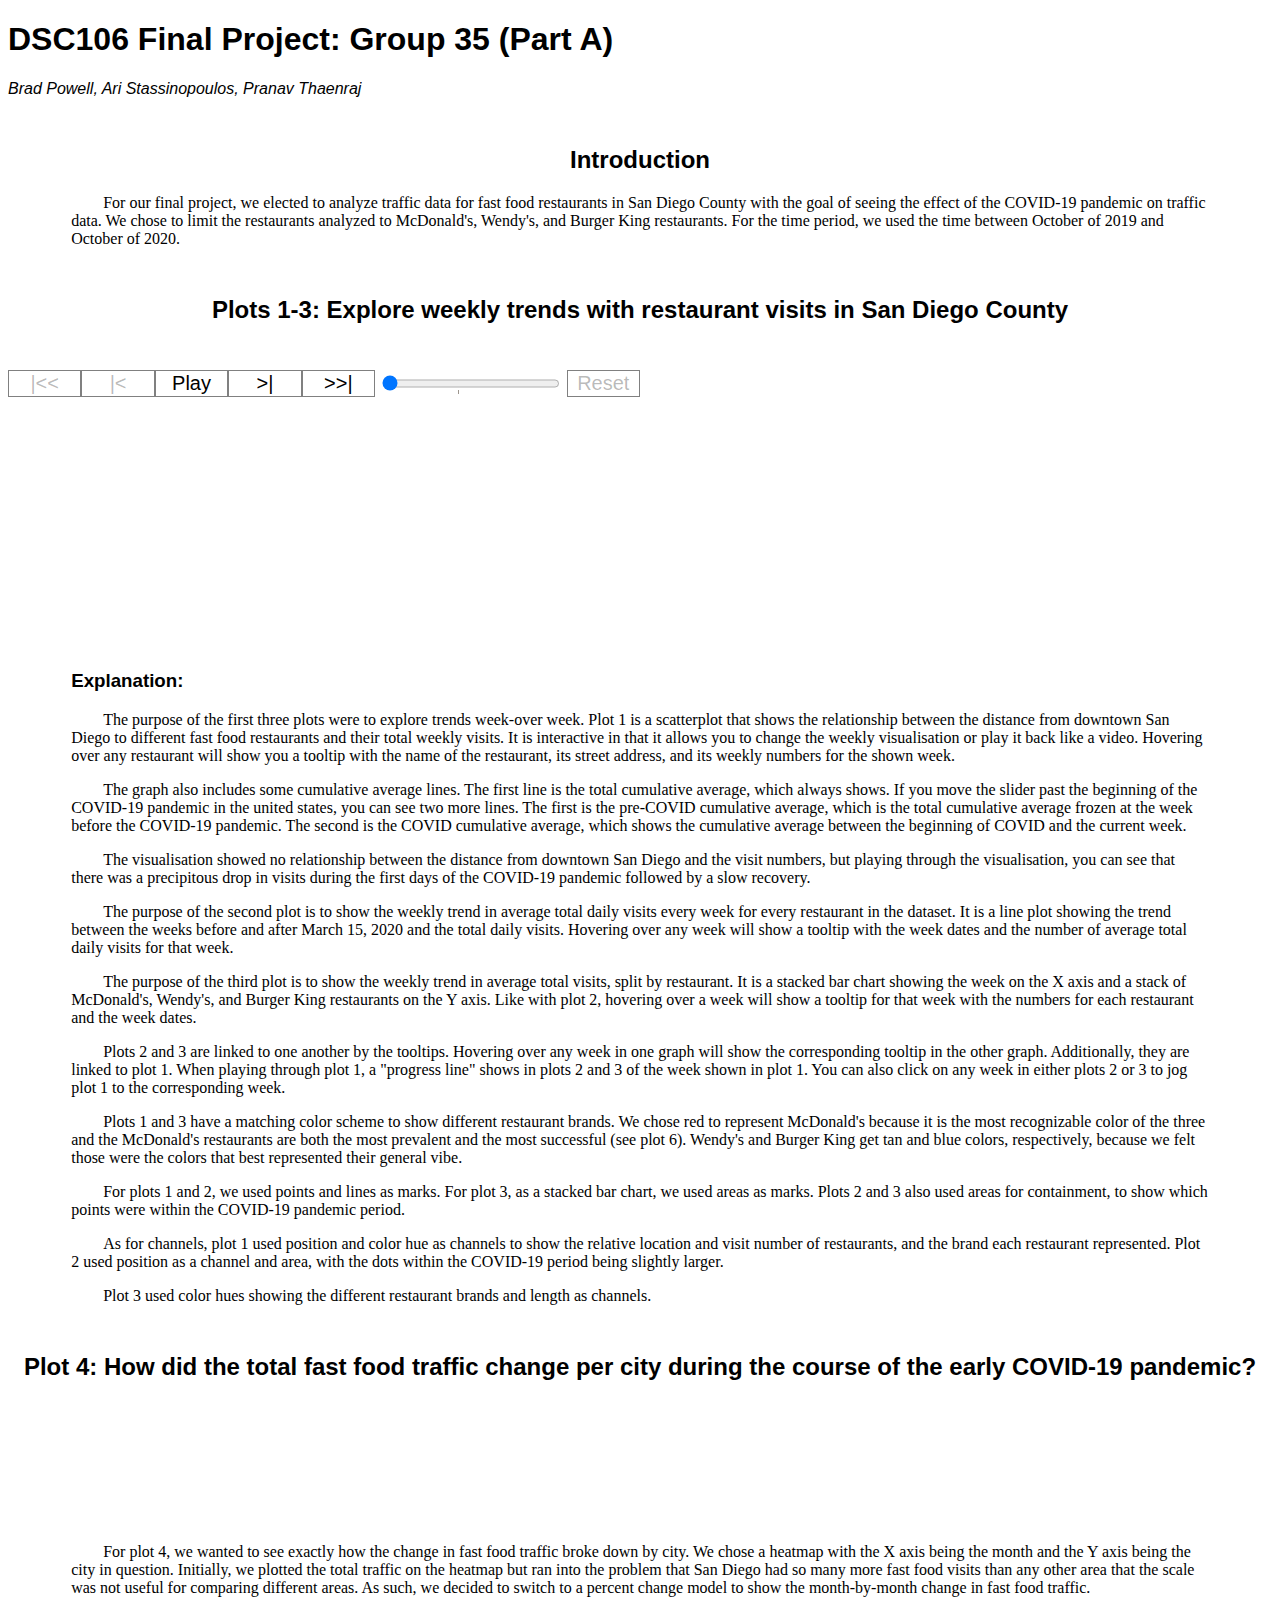
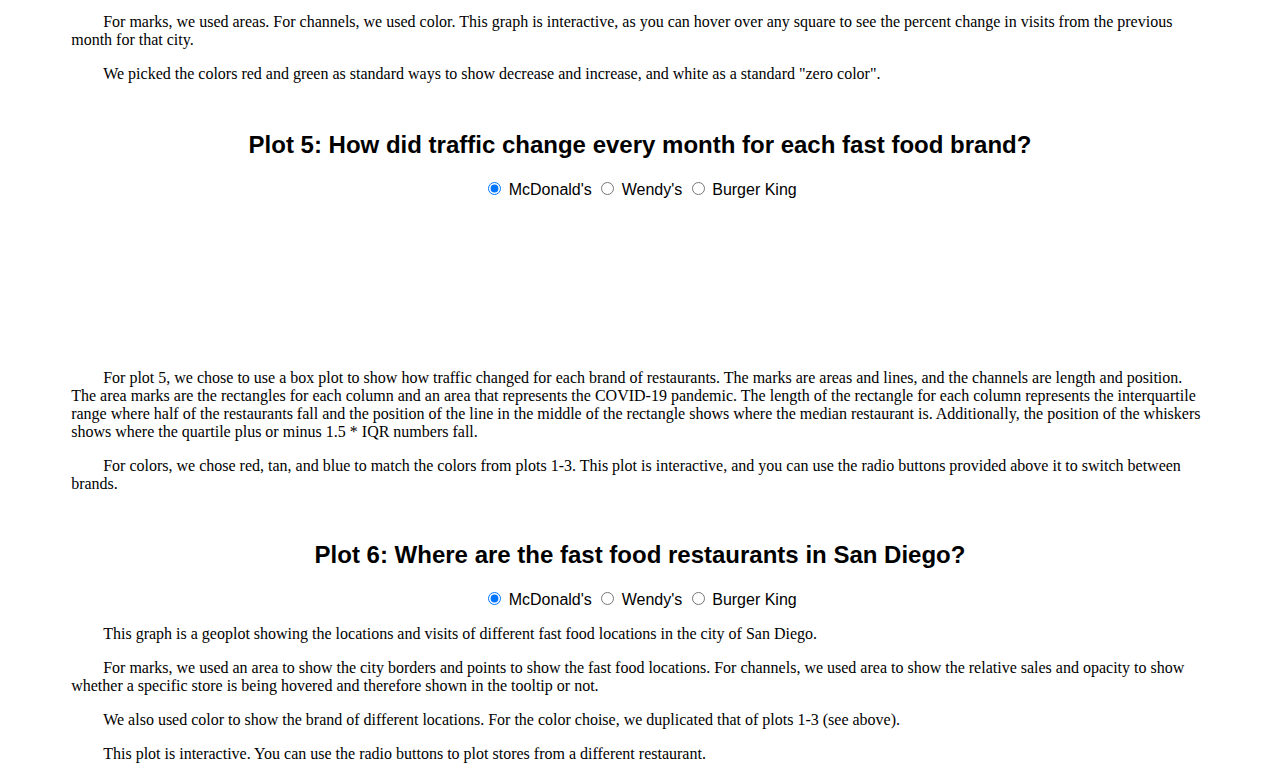
==== commit ac705f63: "Collate javascript files, ensure only 1 XHR request to Cleaned.csv" ====
--- a/index.html
+++ b/index.html
@@ -15,8 +15,8 @@
   <h1>DSC106 Final Project: Group 35 (Part A)</h1>
   <i class="subheader">Brad Powell, Ari Stassinopoulos, Pranav Thaenraj</i>
   <h2>Introduction</h2>
-  <p>For our final project, we elected to analyze traffic data for fast food restaurants in San Diego County with the goal of seeing the effect of the COVID-19 pandemic on traffic data. We chose to limit the restaurants analyzed to McDonald&apos;s, Wendy&apos;s, and Burger King restaurants. For the time period, we used the time between October of 2019 and October of 2020.</p>
-  <p></p>
+  <p>For our final project, we elected to analyze traffic data for fast food restaurants in San Diego County with the goal of seeing the effect of the COVID-19 pandemic on traffic data. We chose to limit the restaurants analyzed to McDonald&apos;s,
+    Wendy&apos;s, and Burger King restaurants. For the time period, we used the time between October of 2019 and October of 2020.</p>
   <h2>Plots 1-3: Explore weekly trends with restaurant visits in San Diego County</h2>
   <div id="trifecta">
     <div id="trifectaLeft" class="container">
@@ -37,6 +37,9 @@
           </button>
           <input type="range" min="0" max="56" value="0" id="plot1WeekRange" list="covidWeek">
           <button type="button" disabled class="plot1Reset">Reset</button>
+          <datalist id="covidWeek">
+            <option value="24"></option>
+          </datalist>
         </div>
       </div>
       <svg id="plot1SVG"></svg>
@@ -44,13 +47,9 @@
     </div>
     <div id="trifectaRight">
       <div id="plot2Container" class="container">
-        <!-- <h1>How did the average total daily traffic change every week? (Line plot)</h1> -->
-        <br>
         <svg id="plot2SVG"></svg>
       </div>
       <div id="plot3Container" class="container">
-        <!-- <h1>Plot 3: How did the average daily traffic each week for each brand change during the course of the early COVID-19 pandemic (Stacked bar chart)?</h1> -->
-        <br>
         <svg id="plot3SVG"></svg>
       </div>
     </div>
@@ -101,68 +100,42 @@
         <label for="Wendy-5">Wendy&apos;s</label>
         <input type="radio" id="BurgerKing-5" name="year" value="Burger King">
         <label for="BurgerKing-5">Burger King</label>
-        <br>
       </div>
       <svg id="plot5SVG"></svg>
     </div>
   </div>
-  <p>For plot 5, we chose to use a box plot to show how traffic changed for each brand of restaurants. The marks are areas and lines, and the channels are length and position. The area marks are the rectangles for each column and an area that represents the COVID-19 pandemic. The length of the rectangle for each column represents the interquartile range where half of the restaurants fall and the position of the line in the middle of the rectangle shows where the median restaurant is. Additionally, the position of the whiskers shows where the quartile plus or minus 1.5 * IQR numbers fall.</p>
+  <p>For plot 5, we chose to use a box plot to show how traffic changed for each brand of restaurants. The marks are areas and lines, and the channels are length and position. The area marks are the rectangles for each column and an area that
+    represents the COVID-19 pandemic. The length of the rectangle for each column represents the interquartile range where half of the restaurants fall and the position of the line in the middle of the rectangle shows where the median restaurant is.
+    Additionally, the position of the whiskers shows where the quartile plus or minus 1.5 * IQR numbers fall.</p>
   <p>For colors, we chose red, tan, and blue to match the colors from plots 1-3. This plot is interactive, and you can use the radio buttons provided above it to switch between brands.</p>
-      <!-- <br> -->
-      <!-- <div class="row">
-      <h2>Plot 5: How did the average traffic change every month for each fast food brand?</h2>
+  <div id="plot6Container" class="container">
+
+    <div class="row">
+      <h2>Plot 6: Where are the fast food restaurants in San Diego?</h2>
       <div class="row">
-        <div id="radio" class="center_plot">
-          <input type="radio" id="McDonald" name="year" value="McDonald's" checked="checked">
-          <label for="McDonald">McDonald's</label>
-          <input type="radio" id="Wendy" name="year" value="Wendy's">
-          <label for="Wendy">Wendy's</label>
-          <input type="radio" id="BurgerKing" name="year" value="Burger King">
-          <label for="BurgerKing">Burger King</label>
-          <br>
+        <div id="map_sandiego" class="center_plot">
+          <input type="radio" id="McDonald_sandiego" name="mcd" value="McDonald's" checked="checked">
+          <label for="McDonald_sandiego">McDonald's</label>
+          <input type="radio" id="Wendy_sandiego" name="mcd" value="Wendy's">
+          <label for="Wendy_sandiego">Wendy's</label>
+          <input type="radio" id="BurgerKing_sandiego" name="mcd" value="Burger King">
+          <label for="BurgerKing_sandiego">Burger King</label>
         </div>
       </div>
-      <div id="boxplot"></div>
-    </div> -->
-      <!-- <br> -->
+      <div id="map"></div>
     </div>
-    <div id="plot6Container" class="container">
-
-      <br>
-      <div class="row">
-        <h2>Plot 6: Where are the fast food restaurants in San Diego?</h2>
-        <div class="row">
-          <div id="map_sandiego" class="center_plot">
-            <input type="radio" id="McDonald_sandiego" name="mcd" value="McDonald's" checked="checked">
-            <label for="McDonald_sandiego">McDonald's</label>
-            <input type="radio" id="Wendy_sandiego" name="mcd" value="Wendy's">
-            <label for="Wendy_sandiego">Wendy's</label>
-            <input type="radio" id="BurgerKing_sandiego" name="mcd" value="Burger King">
-            <label for="BurgerKing_sandiego">Burger King</label>
-            <br>
-          </div>
-        </div>
-        <div id="map"></div>
-      </div>
-      <br>
-    </div>
-    <p>This graph is a geoplot showing the locations and visits of different fast food locations in the city of San Diego.</p>
-    <p>For marks, we used an area to show the city borders and points to show the fast food locations. For channels, we used area to show the relative sales and opacity to show whether a specific store is being hovered and therefore shown in the
-      tooltip or not.</p>
-    <p>We also used color to show the brand of different locations. For the color choise, we duplicated that of plots 1-3 (see above).</p>
-    <p>This plot is interactive. You can use the radio buttons to plot stores from a different restaurant.</p>
+  </div>
+  <p>This graph is a geoplot showing the locations and visits of different fast food locations in the city of San Diego.</p>
+  <p>For marks, we used an area to show the city borders and points to show the fast food locations. For channels, we used area to show the relative sales and opacity to show whether a specific store is being hovered and therefore shown in the
+    tooltip or not.</p>
+  <p>We also used color to show the brand of different locations. For the color choise, we duplicated that of plots 1-3 (see above).</p>
+  <p>This plot is interactive. You can use the radio buttons to plot stores from a different restaurant.</p>
 </body>
-<script src="ari-preprocessing.js"></script>
 <script>
   window.updatePlot1 = () => {};
   window.updatePlot3 = () => {};
   window.updatePlot2 = () => {};
 </script>
-<script src="ari-plot1.js"></script>
-<script src="ari-plot2.js"></script>
-<script src="ari-plot3.js"></script>
-<script src="brad-app.js"></script>
-<script src="ari-plot5.js"></script>
-<script src="pranav-app.js"></script>
+<script src="app.js"></script>
 
 </html>
